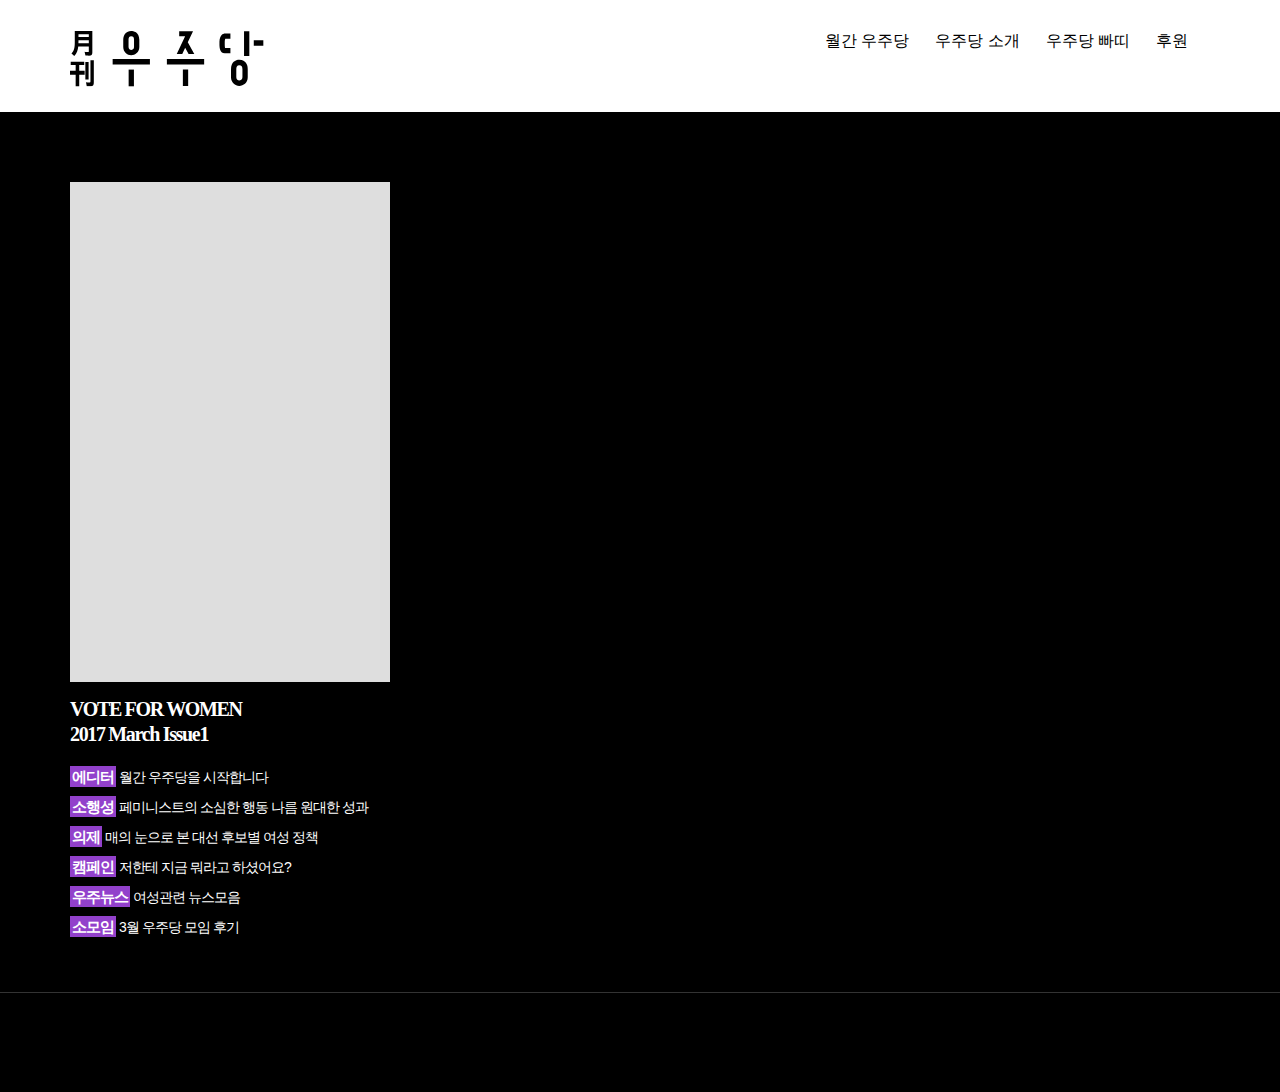
==== index.html @ 3b4b04cb "기존 작업분 commit 합니다 (테스트- 미완성 작업)" ====
<html>
<meta http-equiv="Content-Type" content="text/html; charset=utf-8">
<head>
    <script src="https://cdnjs.cloudflare.com/ajax/libs/jquery/2.2.1/jquery.min.js"></script>
    <link rel="stylesheet" href="https://maxcdn.bootstrapcdn.com/bootstrap/3.3.2/css/bootstrap.min.css">
    <script src="https://maxcdn.bootstrapcdn.com/bootstrap/3.3.2/js/bootstrap.min.js"></script>
    <title>월간우주당-여성 페이지</title>
    <link rel="stylesheet" type="text/css" href="css_for_gang.css">
    <script src="js_for_gang.js"></script>
    <meta property="og:url" content="http://zine.wouldyouparty.org/201703/" />
    <meta property="og:site_name" content="월간우주당" />
    <meta property="og:title" content="월간우주당_VOTE_FOR_WOMAN" />
    <meta property="og:image" content="http://partiunion01112.cafe24.com/gang/voteforwoman/images/march_seo.png" />
    <meta property="og:description" content="월간우주당 3월호 VOTE FOR WOMAN" />
    <meta property="og:type" content="website" />
    <meta name="twitter:site_name" content="월간우주당" />
    <meta name="twitter:site" content="@parti_xyz" />
    <meta name="twitter:card" content="summary" />
    <meta name="twitter:title" content="직접 민주주의 플랫폼, 우주당" />
    <meta name="twitter:description" content="직접 민주주의 플랫폼, 우주당 &#39;우리가 주인이당!&#39;입니다" />
    <meta name="image" content="http://partiunion01112.cafe24.com/gang/voteforwoman/images/march_seo.png" />
    <link href='http://wouldyouparty.org/assets/favicons/favicon-32x32-315a2682752416740e15cf5f308cfb45e7ac732d4934acbd611f9f1fa1547742.png' rel='icon' sizes='32x32' type='image/png'>
    <link href='http://wouldyouparty.org/assets/favicons/favicon-16x16-b17cedde4b00c1e97c269c603fef75b47e824b9885e42ff8fc1089679b3483b0.png' rel='icon' sizes='16x16' type='image/png'>
    <link color='#5bbad5' href='http://wouldyouparty.org/assets/favicons/safari-pinned-tab-bdd41044850ce773f03c54cdc2ffd9d845ed3f24c84ad67471674d48b0565b1c.svg' rel='mask-icon'>
    <meta content='#ffffff' name='theme-color'>
</head>
<body>
    <div class="header">
        <div class="container">
            <svg width="194px" height="57px" viewBox="0 0 194 57" version="1.1" xmlns="http://www.w3.org/2000/svg" xmlns:xlink="http://www.w3.org/1999/xlink">
                <!-- Generator: Sketch 42 (36781) - http://www.bohemiancoding.com/sketch -->
                <defs>
                    <polygon id="path-1" points="0 55.7012195 193.57582 55.7012195 193.57582 0.0344817073 0 0.0344817073"></polygon>
                </defs>
                <g id="Page-1" stroke="none" stroke-width="1" fill="none" fill-rule="evenodd">
                    <g id="PC-Copy-2" transform="translate(-49.000000, -30.000000)">
                        <g id="Group" transform="translate(49.000000, 30.000000)">
                            <g id="Page-1-Copy-2">
                                <polygon id="Fill-1" fill="#000000" points="42.6495289 34.4366159 79.917558 34.4366159 79.917558 29.10875 42.6495289 29.10875"></polygon>
                                <polygon id="Fill-2" fill="#000000" points="58.6358525 56.2953659 63.9303556 56.2953659 63.9303556 39.5770427 58.6358525 39.5770427"></polygon>
                                <g id="Group-15" transform="translate(0.000000, 0.849665)">
                                    <path d="M61.1891651,0.034570122 C63.0969437,0.034570122 69.3211703,0.679112805 69.3211703,8.97771037 L69.3211703,16.2082591 C69.3211703,21.5538079 65.1312631,24.4387774 61.1891651,24.4387774 C57.2848535,24.4387774 53.2460924,21.3601799 53.2460924,16.2082591 L53.2460924,8.97771037 C53.2460924,6.81685671 53.6845915,5.05652134 54.5879523,3.59502744 C55.9869314,1.33249695 58.3929645,0.034570122 61.1891651,0.034570122 Z M61.1891651,5.36243598 C59.1091504,5.36243598 58.5405954,6.94771037 58.5405954,8.97771037 L58.5405954,16.2082591 C58.5405954,18.3019177 60.1021443,19.1100274 61.1891651,19.1100274 C62.2761859,19.1100274 64.0266672,18.4920091 64.0266672,16.2082591 L64.0266672,8.97771037 C64.0266672,6.31466159 63.2691798,5.36243598 61.1891651,5.36243598 Z" id="Fill-3" fill="#000000"></path>
                                    <mask id="mask-2" fill="white">
                                        <use xlink:href="#path-1"></use>
                                    </mask>
                                    <g id="Clip-6"></g>
                                    <polygon id="Fill-5" fill="#000000" mask="url(#mask-2)" points="174.032293 25.1159451 179.327675 25.1159451 179.327675 0.485396341 174.032293 0.485396341"></polygon>
                                    <polygon id="Fill-7" fill="#000000" mask="url(#mask-2)" points="183.775057 14.8412805 193.57582 14.8412805 193.57582 9.51341463 183.775057 9.51341463"></polygon>
                                    <path d="M169.261528,29.0092835 C165.451244,29.0092835 161.002982,31.4636738 161.002982,38.3847713 L161.002982,46.478247 C161.002982,51.8458994 165.201677,55.0544665 169.261528,55.0544665 C173.367954,55.0544665 177.732733,52.0483689 177.732733,46.478247 L177.732733,38.3847713 C177.732733,36.6288567 177.540286,34.0515701 175.874165,31.9358079 C174.824052,30.600747 172.824883,29.0092835 169.261528,29.0092835 M169.261528,34.3362652 C171.590231,34.3362652 172.437351,35.4016616 172.437351,38.3847713 L172.437351,46.478247 C172.437351,49.0334299 170.479484,49.7266006 169.261528,49.7266006 C168.044452,49.7266006 166.298364,48.8203506 166.298364,46.478247 L166.298364,38.3847713 C166.298364,36.1116311 166.933704,34.3362652 169.261528,34.3362652" id="Fill-8" fill="#000000" mask="url(#mask-2)"></path>
                                    <path d="M160.415622,22.4524543 L154.741496,22.4524543 C149.446993,22.4524543 149.446993,15.4765396 149.446993,12.8515091 L149.446115,12.5137652 C149.437327,10.2052591 149.422388,6.34242378 151.61752,4.1258689 C152.596454,3.13739329 153.873286,2.6148628 155.309173,2.6148628 L160.415622,2.6148628 L160.415622,7.9436128 L155.318839,7.9436128 C155.037637,8.29903963 154.729194,9.3936128 154.741496,12.4934299 L154.741496,12.8515091 C154.741496,15.0397713 154.878582,16.4729726 155.149239,17.1245884 L160.415622,17.1245884 L160.415622,22.4524543 Z" id="Fill-9" fill="#000000" mask="url(#mask-2)"></path>
                                    <polygon id="Fill-10" fill="#000000" mask="url(#mask-2)" points="112.870897 55.2679878 118.166278 55.2679878 118.166278 38.5496646 112.870897 38.5496646"></polygon>
                                    <polygon id="Fill-11" fill="#000000" mask="url(#mask-2)" points="96.884573 33.5869512 134.151723 33.5869512 134.151723 28.2590854 96.884573 28.2590854"></polygon>
                                    <polygon id="Fill-12" fill="#000000" mask="url(#mask-2)" points="124.297445 23.1224604 117.792895 11.4747165 123.032915 0.441454268 109.178453 0.441454268 109.178453 5.45633232 115.127629 5.45633232 106.739906 23.1198079 112.262886 23.1198079 115.164537 17.0077043 118.575866 23.1091982"></polygon>
                                    <path d="M8.48878002,6.08469512 L18.8062506,6.08469512 L18.8062506,3.32615854 L8.48878002,3.32615854 L8.48878002,6.08469512 Z M8.42990339,12.2834451 L18.8062506,12.2834451 L18.8062506,9.40643293 L8.48878002,9.40643293 C8.48878002,10.4444207 8.45978108,11.3939939 8.42990339,12.2834451 L8.42990339,12.2834451 Z M22.3432423,21.6553963 C22.3432423,23.8197866 21.3994587,24.9178963 18.9820018,24.9178963 C18.2157268,24.9178963 17.0373154,24.8869512 15.4450101,24.7693598 C15.1515057,23.4643598 14.9151204,22.3370732 14.5908596,21.0028963 C15.9169019,21.2398476 17.0970708,21.2699085 17.7447138,21.2699085 C18.5109887,21.2699085 18.8062506,21.121372 18.8062506,20.3194512 L18.8062506,15.6042988 L8.25239474,15.6042988 C7.84025832,19.4308841 6.80859913,22.3070122 4.27338895,25.2733232 L1.4736733,22.6341463 C4.74528076,19.1346951 4.77427969,15.2780488 4.77427969,10.5337195 L4.77427969,0.0344817073 L22.3432423,0.0344817073 L22.3432423,21.6553963 Z" id="Fill-13" fill="#000000" mask="url(#mask-2)"></path>
                                    <path d="M23.8171792,51.3116098 C23.8171792,54.1302683 23.2864108,55.4043232 20.7810783,55.4043232 C20.1914332,55.4043232 18.0103616,55.3150244 16.7423171,55.2858476 L16.0050411,51.4309695 C17.3908388,51.578622 18.3934991,51.6378598 19.6307871,51.6378598 C20.2503099,51.6670366 20.4568175,51.3116098 20.4568175,50.6591098 L20.4568175,29.3653293 L23.8171792,29.3653293 L23.8171792,51.3116098 Z M15.3565194,48.7608476 L18.5991279,48.7608476 L18.5991279,31.0558171 L15.3565194,31.0558171 L15.3565194,48.7608476 Z M5.65945031,55.7013963 L5.65945031,43.8679817 L-0.000615128986,43.8679817 L-0.000615128986,40.0122195 L5.65945031,40.0122195 L5.65945031,34.2581951 L0.706783206,34.2581951 L0.706783206,30.7888049 L14.207107,30.7888049 L14.207107,34.2581951 L9.22631968,34.2581951 L9.22631968,40.0122195 L14.6491211,40.0122195 L14.6491211,43.8679817 L9.22631968,43.8679817 L9.22631968,55.7013963 L5.65945031,55.7013963 Z" id="Fill-14" fill="#000000" mask="url(#mask-2)"></path>
                                </g>
                            </g>
                        </g>
                    </g>
                </g>
            </svg>
            <ul>
                <li><a href="">월간 우주당</a></li>
                <li><a href="">우주당 소개</a></li>
                <li><a href="">우주당 빠띠</a></li>
                <li><a href="">후원</a></li>
            </ul>
        </div>
    </div>
    <div class="content">
        <div class="container" id="zine-section">
            <div class="zine" id="201703">
                <div class="cover">
                </div>
                <div class="sub-title">
                    VOTE FOR WOMEN<br/>
                    2017 March Issue1
                </div>
                <div class="list">
                    <ul>
                        <li>
                            <span class="gubun">에디터</span>
                            월간 우주당을 시작합니다
                        </li>
                        <li>
                            <span class="gubun">소행성</span>
                            페미니스트의 소심한 행동 나름 원대한 성과
                        </li>
                        <li>
                            <span class="gubun">의제</span>
                            매의 눈으로 본 대선 후보별 여성 정책
                        </li>
                        <li>
                            <span class="gubun">캠페인</span>
                            저한테 지금 뭐라고 하셨어요?
                        </li>
                        <li>
                            <span class="gubun">우주뉴스</span>
                            여성관련 뉴스모음
                        </li>
                        <li>
                            <span class="gubun">소모임</span>
                            3월 우주당 모임 후기
                        </li>
                    </ul>
                </div>
            </div>
            <div class="card" id="201703">
                
            </div>
        </div>
    </div>
    <div class="footer">
        
    </div>
</body>
</html>
---- css_for_gang.css ----
a{
    color:#000000;
}

a:hover{
    text-decoration: none;
}

ul{
    list-style-type: none;
    margin: 0;
    padding:0;
}

.header{
    height:112px;
    width:100%;
    padding:30px;
}

.header > .container > ul{
    display:inline;
    float:right;
}

.header > .container > ul > li{
    font-size:16px;
    display:inline;
    margin-right:22px;
    font-weight:weight;
}

.footer{
    border-top:1px solid #333333;
    height:100px;
    background-color:#000000;
    width:100%;
}

.content{
    background-color:#000000;
    height:880px;
    padding:70px 0px;
}

.card{
    display:inline-block;
    
}
.cover{
    width:320px;
    height:500px;
    background-color: #dedede;
}

.sub-title{
    font-family: 'Apple SD Gothic Neo';
    font-size: 20px;
    color: #ffffff;
    letter-spacing: -0.0667em;
    line-height: 25px;
    font-weight:700;
    display:inline-block;
    margin:15px 0px;
}

.gubun{
    background-color:#9241cb;
    color:#ffffff;
    font-weight:600;
    line-height:30px;
    font-size:15px;
    padding:2px;
}

.list{
    letter-spacing: -0.07em;
    color:#ffffff;
}
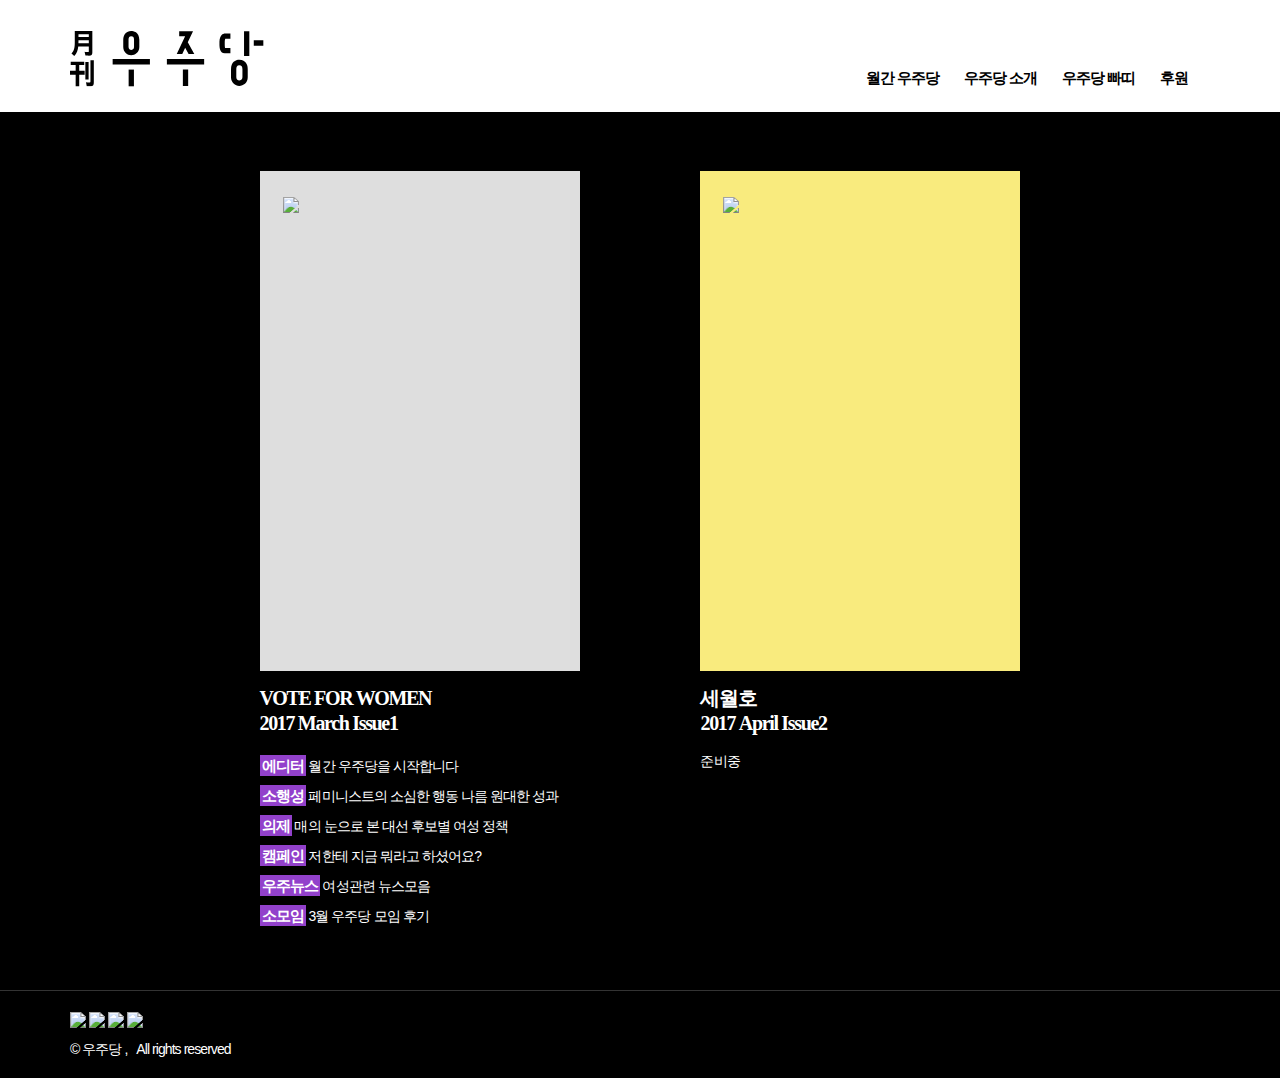
==== commit 92faff99: "index 작업 마무리" ====
--- a/index.html
+++ b/index.html
@@ -25,52 +25,69 @@
     <meta content='#ffffff' name='theme-color'>
 </head>
 <body>
+    <div class="mobile-open-menu" style="display:none;">
+        <img src="./images/group_close.png" id="closeBtn" style="float:right;cursor:pointer;margin-right:23px;margin-top:-10px;"/>
+        <br/>
+        <ul>
+            <li><a href="#">월간 우주당</a></li>
+            <li><a href="https://medium.com/%EC%9A%B0%EB%A6%AC%EA%B0%80-%EC%A3%BC%EC%9D%B8%EC%9D%B4%EB%8B%B9/%EC%A7%81%EC%A0%91-%EB%AF%BC%EC%A3%BC%EC%A3%BC%EC%9D%98-%ED%94%84%EB%A1%9C%EC%A0%9D%ED%8A%B8-%EC%A0%95%EB%8B%B9-%EC%9A%B0%EB%A6%AC%EA%B0%80-%EC%A3%BC%EC%9D%B8%EC%9D%B4%EB%8B%B9-66e951b4f45b#.pek2ekaon" target="_blank">우주당 소개</a></li>
+            <li><a href="https://wouldyou.parti.xyz" target="_blank">우주당 빠띠</a></li>
+            <li><a href="https://goo.gl/forms/P5toLtywmFPwruGw1" target="_blank">후원</a></li>
+        </ul>
+    </div>
     <div class="header">
         <div class="container">
-            <svg width="194px" height="57px" viewBox="0 0 194 57" version="1.1" xmlns="http://www.w3.org/2000/svg" xmlns:xlink="http://www.w3.org/1999/xlink">
-                <!-- Generator: Sketch 42 (36781) - http://www.bohemiancoding.com/sketch -->
-                <defs>
-                    <polygon id="path-1" points="0 55.7012195 193.57582 55.7012195 193.57582 0.0344817073 0 0.0344817073"></polygon>
-                </defs>
-                <g id="Page-1" stroke="none" stroke-width="1" fill="none" fill-rule="evenodd">
-                    <g id="PC-Copy-2" transform="translate(-49.000000, -30.000000)">
-                        <g id="Group" transform="translate(49.000000, 30.000000)">
-                            <g id="Page-1-Copy-2">
-                                <polygon id="Fill-1" fill="#000000" points="42.6495289 34.4366159 79.917558 34.4366159 79.917558 29.10875 42.6495289 29.10875"></polygon>
-                                <polygon id="Fill-2" fill="#000000" points="58.6358525 56.2953659 63.9303556 56.2953659 63.9303556 39.5770427 58.6358525 39.5770427"></polygon>
-                                <g id="Group-15" transform="translate(0.000000, 0.849665)">
-                                    <path d="M61.1891651,0.034570122 C63.0969437,0.034570122 69.3211703,0.679112805 69.3211703,8.97771037 L69.3211703,16.2082591 C69.3211703,21.5538079 65.1312631,24.4387774 61.1891651,24.4387774 C57.2848535,24.4387774 53.2460924,21.3601799 53.2460924,16.2082591 L53.2460924,8.97771037 C53.2460924,6.81685671 53.6845915,5.05652134 54.5879523,3.59502744 C55.9869314,1.33249695 58.3929645,0.034570122 61.1891651,0.034570122 Z M61.1891651,5.36243598 C59.1091504,5.36243598 58.5405954,6.94771037 58.5405954,8.97771037 L58.5405954,16.2082591 C58.5405954,18.3019177 60.1021443,19.1100274 61.1891651,19.1100274 C62.2761859,19.1100274 64.0266672,18.4920091 64.0266672,16.2082591 L64.0266672,8.97771037 C64.0266672,6.31466159 63.2691798,5.36243598 61.1891651,5.36243598 Z" id="Fill-3" fill="#000000"></path>
-                                    <mask id="mask-2" fill="white">
-                                        <use xlink:href="#path-1"></use>
-                                    </mask>
-                                    <g id="Clip-6"></g>
-                                    <polygon id="Fill-5" fill="#000000" mask="url(#mask-2)" points="174.032293 25.1159451 179.327675 25.1159451 179.327675 0.485396341 174.032293 0.485396341"></polygon>
-                                    <polygon id="Fill-7" fill="#000000" mask="url(#mask-2)" points="183.775057 14.8412805 193.57582 14.8412805 193.57582 9.51341463 183.775057 9.51341463"></polygon>
-                                    <path d="M169.261528,29.0092835 C165.451244,29.0092835 161.002982,31.4636738 161.002982,38.3847713 L161.002982,46.478247 C161.002982,51.8458994 165.201677,55.0544665 169.261528,55.0544665 C173.367954,55.0544665 177.732733,52.0483689 177.732733,46.478247 L177.732733,38.3847713 C177.732733,36.6288567 177.540286,34.0515701 175.874165,31.9358079 C174.824052,30.600747 172.824883,29.0092835 169.261528,29.0092835 M169.261528,34.3362652 C171.590231,34.3362652 172.437351,35.4016616 172.437351,38.3847713 L172.437351,46.478247 C172.437351,49.0334299 170.479484,49.7266006 169.261528,49.7266006 C168.044452,49.7266006 166.298364,48.8203506 166.298364,46.478247 L166.298364,38.3847713 C166.298364,36.1116311 166.933704,34.3362652 169.261528,34.3362652" id="Fill-8" fill="#000000" mask="url(#mask-2)"></path>
-                                    <path d="M160.415622,22.4524543 L154.741496,22.4524543 C149.446993,22.4524543 149.446993,15.4765396 149.446993,12.8515091 L149.446115,12.5137652 C149.437327,10.2052591 149.422388,6.34242378 151.61752,4.1258689 C152.596454,3.13739329 153.873286,2.6148628 155.309173,2.6148628 L160.415622,2.6148628 L160.415622,7.9436128 L155.318839,7.9436128 C155.037637,8.29903963 154.729194,9.3936128 154.741496,12.4934299 L154.741496,12.8515091 C154.741496,15.0397713 154.878582,16.4729726 155.149239,17.1245884 L160.415622,17.1245884 L160.415622,22.4524543 Z" id="Fill-9" fill="#000000" mask="url(#mask-2)"></path>
-                                    <polygon id="Fill-10" fill="#000000" mask="url(#mask-2)" points="112.870897 55.2679878 118.166278 55.2679878 118.166278 38.5496646 112.870897 38.5496646"></polygon>
-                                    <polygon id="Fill-11" fill="#000000" mask="url(#mask-2)" points="96.884573 33.5869512 134.151723 33.5869512 134.151723 28.2590854 96.884573 28.2590854"></polygon>
-                                    <polygon id="Fill-12" fill="#000000" mask="url(#mask-2)" points="124.297445 23.1224604 117.792895 11.4747165 123.032915 0.441454268 109.178453 0.441454268 109.178453 5.45633232 115.127629 5.45633232 106.739906 23.1198079 112.262886 23.1198079 115.164537 17.0077043 118.575866 23.1091982"></polygon>
-                                    <path d="M8.48878002,6.08469512 L18.8062506,6.08469512 L18.8062506,3.32615854 L8.48878002,3.32615854 L8.48878002,6.08469512 Z M8.42990339,12.2834451 L18.8062506,12.2834451 L18.8062506,9.40643293 L8.48878002,9.40643293 C8.48878002,10.4444207 8.45978108,11.3939939 8.42990339,12.2834451 L8.42990339,12.2834451 Z M22.3432423,21.6553963 C22.3432423,23.8197866 21.3994587,24.9178963 18.9820018,24.9178963 C18.2157268,24.9178963 17.0373154,24.8869512 15.4450101,24.7693598 C15.1515057,23.4643598 14.9151204,22.3370732 14.5908596,21.0028963 C15.9169019,21.2398476 17.0970708,21.2699085 17.7447138,21.2699085 C18.5109887,21.2699085 18.8062506,21.121372 18.8062506,20.3194512 L18.8062506,15.6042988 L8.25239474,15.6042988 C7.84025832,19.4308841 6.80859913,22.3070122 4.27338895,25.2733232 L1.4736733,22.6341463 C4.74528076,19.1346951 4.77427969,15.2780488 4.77427969,10.5337195 L4.77427969,0.0344817073 L22.3432423,0.0344817073 L22.3432423,21.6553963 Z" id="Fill-13" fill="#000000" mask="url(#mask-2)"></path>
-                                    <path d="M23.8171792,51.3116098 C23.8171792,54.1302683 23.2864108,55.4043232 20.7810783,55.4043232 C20.1914332,55.4043232 18.0103616,55.3150244 16.7423171,55.2858476 L16.0050411,51.4309695 C17.3908388,51.578622 18.3934991,51.6378598 19.6307871,51.6378598 C20.2503099,51.6670366 20.4568175,51.3116098 20.4568175,50.6591098 L20.4568175,29.3653293 L23.8171792,29.3653293 L23.8171792,51.3116098 Z M15.3565194,48.7608476 L18.5991279,48.7608476 L18.5991279,31.0558171 L15.3565194,31.0558171 L15.3565194,48.7608476 Z M5.65945031,55.7013963 L5.65945031,43.8679817 L-0.000615128986,43.8679817 L-0.000615128986,40.0122195 L5.65945031,40.0122195 L5.65945031,34.2581951 L0.706783206,34.2581951 L0.706783206,30.7888049 L14.207107,30.7888049 L14.207107,34.2581951 L9.22631968,34.2581951 L9.22631968,40.0122195 L14.6491211,40.0122195 L14.6491211,43.8679817 L9.22631968,43.8679817 L9.22631968,55.7013963 L5.65945031,55.7013963 Z" id="Fill-14" fill="#000000" mask="url(#mask-2)"></path>
+            <div class="logo">
+                <svg width="194px" height="57px" viewBox="0 0 194 57" version="1.1" xmlns="http://www.w3.org/2000/svg" xmlns:xlink="http://www.w3.org/1999/xlink">
+                    <!-- Generator: Sketch 42 (36781) - http://www.bohemiancoding.com/sketch -->
+                    <defs>
+                        <polygon id="path-1" points="0 55.7012195 193.57582 55.7012195 193.57582 0.0344817073 0 0.0344817073"></polygon>
+                    </defs>
+                    <g id="Page-1" stroke="none" stroke-width="1" fill="none" fill-rule="evenodd">
+                        <g id="PC-Copy-2" transform="translate(-49.000000, -30.000000)">
+                            <g id="Group" transform="translate(49.000000, 30.000000)">
+                                <g id="Page-1-Copy-2">
+                                    <polygon id="Fill-1" fill="#000000" points="42.6495289 34.4366159 79.917558 34.4366159 79.917558 29.10875 42.6495289 29.10875"></polygon>
+                                    <polygon id="Fill-2" fill="#000000" points="58.6358525 56.2953659 63.9303556 56.2953659 63.9303556 39.5770427 58.6358525 39.5770427"></polygon>
+                                    <g id="Group-15" transform="translate(0.000000, 0.849665)">
+                                        <path d="M61.1891651,0.034570122 C63.0969437,0.034570122 69.3211703,0.679112805 69.3211703,8.97771037 L69.3211703,16.2082591 C69.3211703,21.5538079 65.1312631,24.4387774 61.1891651,24.4387774 C57.2848535,24.4387774 53.2460924,21.3601799 53.2460924,16.2082591 L53.2460924,8.97771037 C53.2460924,6.81685671 53.6845915,5.05652134 54.5879523,3.59502744 C55.9869314,1.33249695 58.3929645,0.034570122 61.1891651,0.034570122 Z M61.1891651,5.36243598 C59.1091504,5.36243598 58.5405954,6.94771037 58.5405954,8.97771037 L58.5405954,16.2082591 C58.5405954,18.3019177 60.1021443,19.1100274 61.1891651,19.1100274 C62.2761859,19.1100274 64.0266672,18.4920091 64.0266672,16.2082591 L64.0266672,8.97771037 C64.0266672,6.31466159 63.2691798,5.36243598 61.1891651,5.36243598 Z" id="Fill-3" fill="#000000"></path>
+                                        <mask id="mask-2" fill="white">
+                                            <use xlink:href="#path-1"></use>
+                                        </mask>
+                                        <g id="Clip-6"></g>
+                                        <polygon id="Fill-5" fill="#000000" mask="url(#mask-2)" points="174.032293 25.1159451 179.327675 25.1159451 179.327675 0.485396341 174.032293 0.485396341"></polygon>
+                                        <polygon id="Fill-7" fill="#000000" mask="url(#mask-2)" points="183.775057 14.8412805 193.57582 14.8412805 193.57582 9.51341463 183.775057 9.51341463"></polygon>
+                                        <path d="M169.261528,29.0092835 C165.451244,29.0092835 161.002982,31.4636738 161.002982,38.3847713 L161.002982,46.478247 C161.002982,51.8458994 165.201677,55.0544665 169.261528,55.0544665 C173.367954,55.0544665 177.732733,52.0483689 177.732733,46.478247 L177.732733,38.3847713 C177.732733,36.6288567 177.540286,34.0515701 175.874165,31.9358079 C174.824052,30.600747 172.824883,29.0092835 169.261528,29.0092835 M169.261528,34.3362652 C171.590231,34.3362652 172.437351,35.4016616 172.437351,38.3847713 L172.437351,46.478247 C172.437351,49.0334299 170.479484,49.7266006 169.261528,49.7266006 C168.044452,49.7266006 166.298364,48.8203506 166.298364,46.478247 L166.298364,38.3847713 C166.298364,36.1116311 166.933704,34.3362652 169.261528,34.3362652" id="Fill-8" fill="#000000" mask="url(#mask-2)"></path>
+                                        <path d="M160.415622,22.4524543 L154.741496,22.4524543 C149.446993,22.4524543 149.446993,15.4765396 149.446993,12.8515091 L149.446115,12.5137652 C149.437327,10.2052591 149.422388,6.34242378 151.61752,4.1258689 C152.596454,3.13739329 153.873286,2.6148628 155.309173,2.6148628 L160.415622,2.6148628 L160.415622,7.9436128 L155.318839,7.9436128 C155.037637,8.29903963 154.729194,9.3936128 154.741496,12.4934299 L154.741496,12.8515091 C154.741496,15.0397713 154.878582,16.4729726 155.149239,17.1245884 L160.415622,17.1245884 L160.415622,22.4524543 Z" id="Fill-9" fill="#000000" mask="url(#mask-2)"></path>
+                                        <polygon id="Fill-10" fill="#000000" mask="url(#mask-2)" points="112.870897 55.2679878 118.166278 55.2679878 118.166278 38.5496646 112.870897 38.5496646"></polygon>
+                                        <polygon id="Fill-11" fill="#000000" mask="url(#mask-2)" points="96.884573 33.5869512 134.151723 33.5869512 134.151723 28.2590854 96.884573 28.2590854"></polygon>
+                                        <polygon id="Fill-12" fill="#000000" mask="url(#mask-2)" points="124.297445 23.1224604 117.792895 11.4747165 123.032915 0.441454268 109.178453 0.441454268 109.178453 5.45633232 115.127629 5.45633232 106.739906 23.1198079 112.262886 23.1198079 115.164537 17.0077043 118.575866 23.1091982"></polygon>
+                                        <path d="M8.48878002,6.08469512 L18.8062506,6.08469512 L18.8062506,3.32615854 L8.48878002,3.32615854 L8.48878002,6.08469512 Z M8.42990339,12.2834451 L18.8062506,12.2834451 L18.8062506,9.40643293 L8.48878002,9.40643293 C8.48878002,10.4444207 8.45978108,11.3939939 8.42990339,12.2834451 L8.42990339,12.2834451 Z M22.3432423,21.6553963 C22.3432423,23.8197866 21.3994587,24.9178963 18.9820018,24.9178963 C18.2157268,24.9178963 17.0373154,24.8869512 15.4450101,24.7693598 C15.1515057,23.4643598 14.9151204,22.3370732 14.5908596,21.0028963 C15.9169019,21.2398476 17.0970708,21.2699085 17.7447138,21.2699085 C18.5109887,21.2699085 18.8062506,21.121372 18.8062506,20.3194512 L18.8062506,15.6042988 L8.25239474,15.6042988 C7.84025832,19.4308841 6.80859913,22.3070122 4.27338895,25.2733232 L1.4736733,22.6341463 C4.74528076,19.1346951 4.77427969,15.2780488 4.77427969,10.5337195 L4.77427969,0.0344817073 L22.3432423,0.0344817073 L22.3432423,21.6553963 Z" id="Fill-13" fill="#000000" mask="url(#mask-2)"></path>
+                                        <path d="M23.8171792,51.3116098 C23.8171792,54.1302683 23.2864108,55.4043232 20.7810783,55.4043232 C20.1914332,55.4043232 18.0103616,55.3150244 16.7423171,55.2858476 L16.0050411,51.4309695 C17.3908388,51.578622 18.3934991,51.6378598 19.6307871,51.6378598 C20.2503099,51.6670366 20.4568175,51.3116098 20.4568175,50.6591098 L20.4568175,29.3653293 L23.8171792,29.3653293 L23.8171792,51.3116098 Z M15.3565194,48.7608476 L18.5991279,48.7608476 L18.5991279,31.0558171 L15.3565194,31.0558171 L15.3565194,48.7608476 Z M5.65945031,55.7013963 L5.65945031,43.8679817 L-0.000615128986,43.8679817 L-0.000615128986,40.0122195 L5.65945031,40.0122195 L5.65945031,34.2581951 L0.706783206,34.2581951 L0.706783206,30.7888049 L14.207107,30.7888049 L14.207107,34.2581951 L9.22631968,34.2581951 L9.22631968,40.0122195 L14.6491211,40.0122195 L14.6491211,43.8679817 L9.22631968,43.8679817 L9.22631968,55.7013963 L5.65945031,55.7013963 Z" id="Fill-14" fill="#000000" mask="url(#mask-2)"></path>
+                                    </g>
                                 </g>
                             </g>
                         </g>
                     </g>
-                </g>
-            </svg>
-            <ul>
-                <li><a href="">월간 우주당</a></li>
-                <li><a href="">우주당 소개</a></li>
-                <li><a href="">우주당 빠띠</a></li>
-                <li><a href="">후원</a></li>
-            </ul>
+                </svg>
+            </div>
+            <div class="mobile-menu">
+                <img src="images/group_black.png"/>
+            </div>
+            <div class="menu">
+                <ul>
+                    <li><a href="#">월간 우주당</a></li>
+                    <li><a href="https://medium.com/%EC%9A%B0%EB%A6%AC%EA%B0%80-%EC%A3%BC%EC%9D%B8%EC%9D%B4%EB%8B%B9/%EC%A7%81%EC%A0%91-%EB%AF%BC%EC%A3%BC%EC%A3%BC%EC%9D%98-%ED%94%84%EB%A1%9C%EC%A0%9D%ED%8A%B8-%EC%A0%95%EB%8B%B9-%EC%9A%B0%EB%A6%AC%EA%B0%80-%EC%A3%BC%EC%9D%B8%EC%9D%B4%EB%8B%B9-66e951b4f45b#.pek2ekaon" target="_blank">우주당 소개</a></li>
+                    <li><a href="https://wouldyou.parti.xyz" target="_blank">우주당 빠띠</a></li>
+                    <li><a href="https://goo.gl/forms/P5toLtywmFPwruGw1" target="_blank">후원</a></li>
+                </ul>
+            </div>
         </div>
     </div>
-    <div class="content">
-        <div class="container" id="zine-section">
+    <div class="container text-center">
             <div class="zine" id="201703">
                 <div class="cover">
+                    <img src="./images/page_1_copy_2.png"/>
                 </div>
                 <div class="sub-title">
                     VOTE FOR WOMEN<br/>
@@ -80,7 +97,9 @@
                     <ul>
                         <li>
                             <span class="gubun">에디터</span>
-                            월간 우주당을 시작합니다
+                            <a href="https://medium.com/%EC%9A%B0%EB%A6%AC%EA%B0%80-%EC%A3%BC%EC%9D%B8%EC%9D%B4%EB%8B%B9/%EC%9B%94%EA%B0%84%EC%9A%B0%EC%A3%BC%EB%8B%B9%EC%9D%B4-%EC%8B%9C%EC%9E%91%EB%90%A9%EB%8B%88%EB%8B%A4-ea978620e80f#.3f1dcnqop" target="_blank">
+                                월간 우주당을 시작합니다
+                            </a>
                         </li>
                         <li>
                             <span class="gubun">소행성</span>
@@ -105,13 +124,38 @@
                     </ul>
                 </div>
             </div>
-            <div class="card" id="201703">
-                
+            <div class="zine" id="201704">
+                <div class="cover" style="background-color:#F9EB7E;">
+                    <img src="./images/page_1_copy_2.png">
+                </div>
+                <div class="sub-title">
+                    세월호<br/>
+                    2017 April Issue2
+                </div>
+                <div class="list">
+                    <ul>
+                        <li>
+                            준비중
+                        </li>
+                    </ul>
+                </div>
+            </div>
+        </div>
+    <div class="footer">
+        <div class="container">
+            <div style="margin-bottom: 10px;">
+                <a href="https://wouldyou.parti.xyz" target="_blank"> <img src="./images/icon-parti-gray.png"/></a>
+                <a href="https://www.facebook.com/wouldyouparty.org" target="_blank"><img src="./images/icon-facebook-gray.png"/></a>
+                <a href="https://twitter.com/wouldyouparty" target="_blank"><img src="./images/icon-twitter-gray.png"/></a>
+                <a href="mailto:info@wouldyouparty.org"><img src="./images/icon-envelope-gray.png"/></a>
+            </div>
+            <div class="copyright">
+                ©
+                <a href="http://wouldyouparty.org/" target="_blank"><span>우주당</span></a>
+                ,&nbsp;&nbsp;
+                All rights reserved
             </div>
         </div>
     </div>
-    <div class="footer">
-        
-    </div>
 </body>
 </html>
--- a/css_for_gang.css
+++ b/css_for_gang.css
@@ -1,3 +1,12 @@
+*{
+    font-family: 'Noto Sans Kr', sans-serif;
+    letter-spacing: -0.0667em;
+}
+
+body{
+    background-color:#000000;
+}
+
 a{
     color:#000000;
 }
@@ -16,18 +25,23 @@
     height:112px;
     width:100%;
     padding:30px;
+    background-color:#ffffff;
 }
 
-.header > .container > ul{
+.menu{
+    margin-top:-20px;
+}
+
+.header > .container > .menu > ul{
     display:inline;
     float:right;
 }
 
-.header > .container > ul > li{
-    font-size:16px;
+.header > .container > .menu > ul > li{
+    font-size:15px;
     display:inline;
     margin-right:22px;
-    font-weight:weight;
+    font-weight:600;
 }
 
 .footer{
@@ -39,18 +53,25 @@
 
 .content{
     background-color:#000000;
-    height:880px;
-    padding:70px 0px;
+    height:100%;
 }
 
-.card{
-    display:inline-block;
-    
+.footer{
+    padding: 18px 20px !important;
+    height: 88px !important;
+    color:#ffffff;
 }
+
+.footer a, .zine a {
+    color:#ffffff;
+}
+
 .cover{
     width:320px;
     height:500px;
     background-color: #dedede;
+    padding:26px 23px;
+    cursor:pointer;
 }
 
 .sub-title{
@@ -62,6 +83,7 @@
     font-weight:700;
     display:inline-block;
     margin:15px 0px;
+    text-align:left;
 }
 
 .gubun{
@@ -76,4 +98,66 @@
 .list{
     letter-spacing: -0.07em;
     color:#ffffff;
+    text-align:left;
+}
+
+.zine{
+    display:inline-table;
+    margin:59px;
+    text-align: left;
+}
+
+/* mobile-menu */
+.mobile-menu{display:none;}
+.mobile-open-menu{
+    padding-top:30px;
+    width:100%;
+    height:100%;
+    position:absolute;
+    z-index:1;
+    background-color:rgba(0,0,0,.9);
+}
+
+.mobile-open-menu > ul > li > a{
+    color:#ffffff !important;
+    letter-spacing: -0.07em;
+    line-height: 80px;
+    font-size:30px;
+    font-weight:600;
+
+}
+
+.mobile-open-menu > ul{
+    display:inline;
+    list-style-type: none;
+    text-align: center;
+}
+
+
+/* Tablet & Desktop Device */
+@media all and (min-width:768px) {
+     
+}
+
+/* Tablet Device */
+@media all and (min-width:768px) and (max-width:1024px) {
+    .zine-section { width:900px; }
+}
+
+/* Desktop Device */
+@media all and (min-width:1025px) {
+    .zine-section { width:900px; }
+}
+
+/* Mobile Device */
+@media all and (max-width:640px) {
+    .header{ padding:0px; height:55px; }
+    .header > .container { padding:15px 20px;}
+    .header svg { width:100px; height:29px; }
+    .container{ padding:20px; }
+    .zine { margin:0px; }
+    .list { margin-bottom:20px; }
+    .menu { display:none; }
+    .mobile-menu { display:inline-block !important; float:right; cursor:pointer; }
+    .logo { display:inline-block;}
 }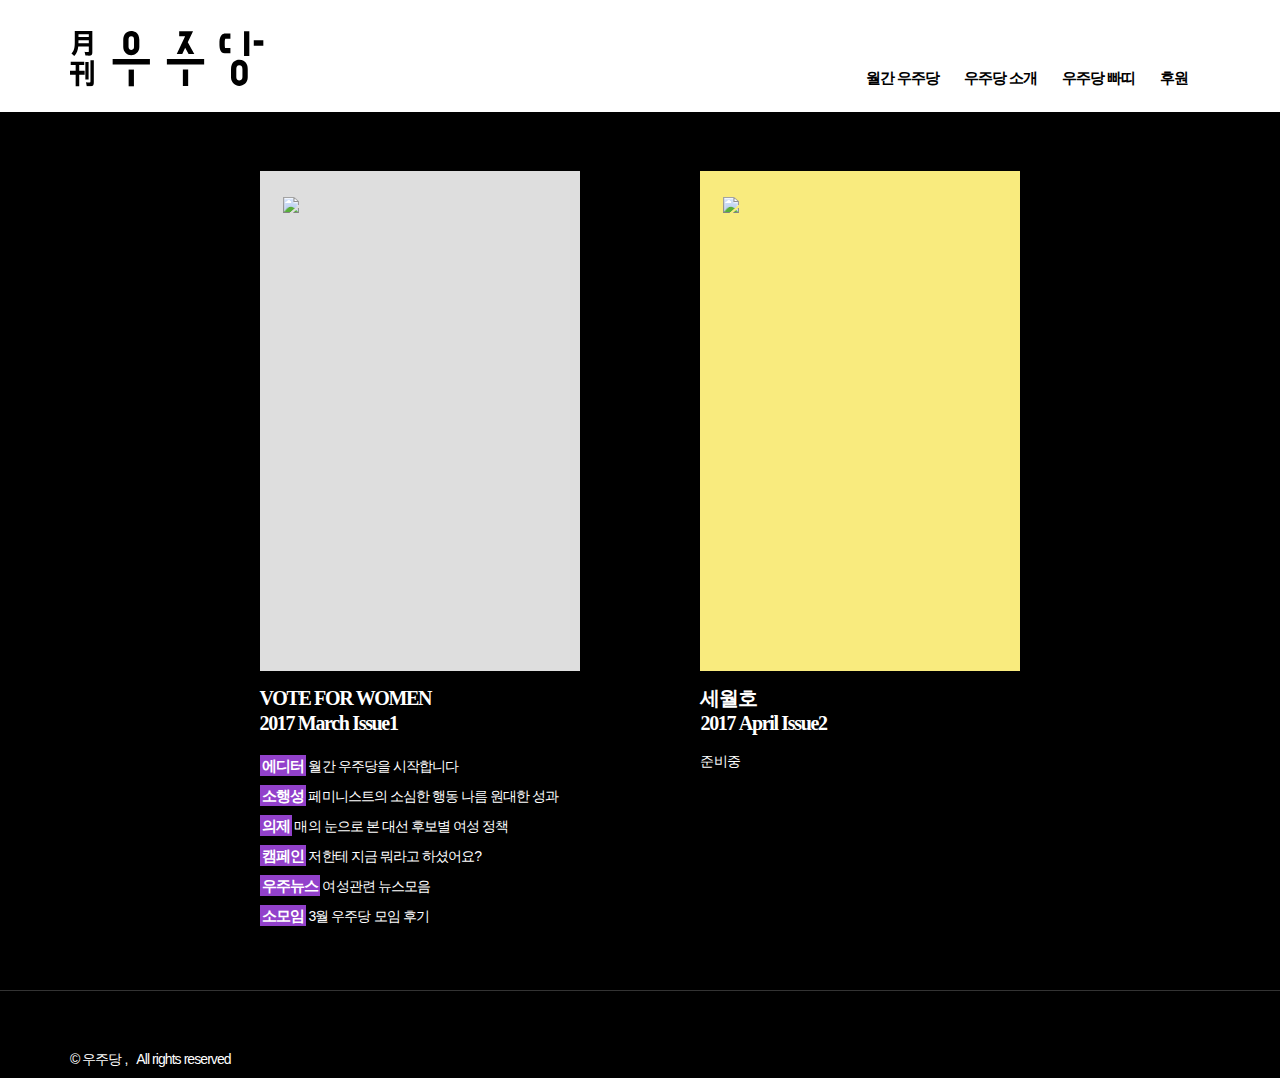
==== commit 82869a88: "공통으로 쓰는 css파일이 추가됩니다" ====
--- a/index.html
+++ b/index.html
@@ -1,28 +1,32 @@
 <html>
 <meta http-equiv="Content-Type" content="text/html; charset=utf-8">
+<meta name="viewport" content="width=device-width, initial-scale=1.0" />
 <head>
     <script src="https://cdnjs.cloudflare.com/ajax/libs/jquery/2.2.1/jquery.min.js"></script>
     <link rel="stylesheet" href="https://maxcdn.bootstrapcdn.com/bootstrap/3.3.2/css/bootstrap.min.css">
     <script src="https://maxcdn.bootstrapcdn.com/bootstrap/3.3.2/js/bootstrap.min.js"></script>
-    <title>월간우주당-여성 페이지</title>
-    <link rel="stylesheet" type="text/css" href="css_for_gang.css">
-    <script src="js_for_gang.js"></script>
-    <meta property="og:url" content="http://zine.wouldyouparty.org/201703/" />
+    <title>월간우주당</title>
+    <link rel="stylesheet" type="text/css" href="./stylesheets/index.css">
+    <link rel="stylesheet" type="text/css" href="./stylesheets/common.css">
+    <script src="./javascripts/index.js"></script>
+    <meta property="og:url" content="http://zine.wouldyouparty.org/index.html" />
     <meta property="og:site_name" content="월간우주당" />
-    <meta property="og:title" content="월간우주당_VOTE_FOR_WOMAN" />
-    <meta property="og:image" content="http://partiunion01112.cafe24.com/gang/voteforwoman/images/march_seo.png" />
-    <meta property="og:description" content="월간우주당 3월호 VOTE FOR WOMAN" />
+    <meta property="og:title" content="월간우주당" />
+    <meta property="og:image" content="./images/march_seo.png" />
+    <meta property="og:description" content="매거진형 정치 참여 프로젝트 <월간우주당>" />
     <meta property="og:type" content="website" />
     <meta name="twitter:site_name" content="월간우주당" />
     <meta name="twitter:site" content="@parti_xyz" />
     <meta name="twitter:card" content="summary" />
     <meta name="twitter:title" content="직접 민주주의 플랫폼, 우주당" />
-    <meta name="twitter:description" content="직접 민주주의 플랫폼, 우주당 &#39;우리가 주인이당!&#39;입니다" />
-    <meta name="image" content="http://partiunion01112.cafe24.com/gang/voteforwoman/images/march_seo.png" />
-    <link href='http://wouldyouparty.org/assets/favicons/favicon-32x32-315a2682752416740e15cf5f308cfb45e7ac732d4934acbd611f9f1fa1547742.png' rel='icon' sizes='32x32' type='image/png'>
-    <link href='http://wouldyouparty.org/assets/favicons/favicon-16x16-b17cedde4b00c1e97c269c603fef75b47e824b9885e42ff8fc1089679b3483b0.png' rel='icon' sizes='16x16' type='image/png'>
-    <link color='#5bbad5' href='http://wouldyouparty.org/assets/favicons/safari-pinned-tab-bdd41044850ce773f03c54cdc2ffd9d845ed3f24c84ad67471674d48b0565b1c.svg' rel='mask-icon'>
+    <meta name="twitter:description" content="매거진형 정치 참여 프로젝트 #월간우주당을 소개합니다! @wouldyouparty" />
+    <meta name="twitter:image" content="./images/march_seo.png" />
+    <meta name="image" content="./images/march_seo.png" />
+    <meta name="description" content="매거진형 정치 참여 프로젝트 <월간우주당>을 소개합니다!" />
+    <meta name="keywords" content="우주당, 월간우주당, 우리가주인이당, 여성, 여성인권, 페미니즘, 소행성, 여성정책, 선거, 대선" />
+    <link href='./images/favicon.png' rel='icon' sizes='32x32' type='image/png'>
     <meta content='#ffffff' name='theme-color'>
+    <title>월간우주당 - VOTE FOR WOMEN</title>
 </head>
 <body>
     <div class="mobile-open-menu" style="display:none;">
@@ -141,13 +145,15 @@
                 </div>
             </div>
         </div>
+    <!-- common footer -->
     <div class="footer">
         <div class="container">
             <div style="margin-bottom: 10px;">
-                <a href="https://wouldyou.parti.xyz" target="_blank"> <img src="./images/icon-parti-gray.png"/></a>
-                <a href="https://www.facebook.com/wouldyouparty.org" target="_blank"><img src="./images/icon-facebook-gray.png"/></a>
-                <a href="https://twitter.com/wouldyouparty" target="_blank"><img src="./images/icon-twitter-gray.png"/></a>
-                <a href="mailto:info@wouldyouparty.org"><img src="./images/icon-envelope-gray.png"/></a>
+                <a href="https://wouldyou.parti.xyz" target="_blank"><div class="icon icon-parti"></div>
+                <a href="https://www.facebook.com/wouldyouparty.org" target="_blank"><div class="icon icon-facebook"></div></a>
+                <a href="https://twitter.com/wouldyouparty" target="_blank"><div class="icon icon-twitter"></div>
+                </a>
+                <a href="mailto:info@wouldyouparty.org"><div class="icon icon-envelope"></div></a>
             </div>
             <div class="copyright">
                 ©
@@ -157,5 +163,6 @@
             </div>
         </div>
     </div>
+    <!-- common footer -->
 </body>
 </html>
--- a/stylesheets/index.css
+++ b/stylesheets/index.css
@@ -0,0 +1,163 @@
+*{
+    font-family: 'Noto Sans Kr', sans-serif;
+    letter-spacing: -0.0667em;
+}
+
+body{
+    background-color:#000000;
+}
+
+a{
+    color:#000000;
+}
+
+a:hover{
+    text-decoration: none;
+}
+
+ul{
+    list-style-type: none;
+    margin: 0;
+    padding:0;
+}
+
+.header{
+    height:112px;
+    width:100%;
+    padding:30px;
+    background-color:#ffffff;
+}
+
+.menu{
+    margin-top:-20px;
+}
+
+.header > .container > .menu > ul{
+    display:inline;
+    float:right;
+}
+
+.header > .container > .menu > ul > li{
+    font-size:15px;
+    display:inline;
+    margin-right:22px;
+    font-weight:600;
+}
+
+.footer{
+    border-top:1px solid #333333;
+    height:100px;
+    background-color:#000000;
+    width:100%;
+}
+
+.content{
+    background-color:#000000;
+    height:100%;
+}
+
+.footer{
+    padding: 18px 20px !important;
+    height: 88px !important;
+    color:#ffffff;
+}
+
+.footer a, .zine a {
+    color:#ffffff;
+}
+
+.cover{
+    width:320px;
+    height:500px;
+    background-color: #dedede;
+    padding:26px 23px;
+    cursor:pointer;
+}
+
+.sub-title{
+    font-family: 'Apple SD Gothic Neo';
+    font-size: 20px;
+    color: #ffffff;
+    letter-spacing: -0.0667em;
+    line-height: 25px;
+    font-weight:700;
+    display:inline-block;
+    margin:15px 0px;
+    text-align:left;
+}
+
+.gubun{
+    background-color:#9241cb;
+    color:#ffffff;
+    font-weight:600;
+    line-height:30px;
+    font-size:15px;
+    padding:2px;
+}
+
+.list{
+    letter-spacing: -0.07em;
+    color:#ffffff;
+    text-align:left;
+}
+
+.zine{
+    display:inline-table;
+    margin:59px;
+    text-align: left;
+}
+
+/* mobile-menu */
+.mobile-menu{display:none;}
+.mobile-open-menu{
+    padding-top:30px;
+    width:100%;
+    height:100%;
+    position:absolute;
+    z-index:1;
+    background-color:rgba(0,0,0,.9);
+}
+
+.mobile-open-menu > ul > li > a{
+    color:#ffffff !important;
+    letter-spacing: -0.07em;
+    line-height: 80px;
+    font-size:30px;
+    font-weight:600;
+
+}
+
+.mobile-open-menu > ul{
+    display:inline;
+    list-style-type: none;
+    text-align: center;
+}
+
+
+/* Tablet & Desktop Device */
+@media all and (min-width:768px) {
+     
+}
+
+/* Tablet Device */
+@media all and (min-width:768px) and (max-width:1024px) {
+    .zine-section { width:900px; }
+}
+
+/* Desktop Device */
+@media all and (min-width:1025px) {
+    .zine-section { width:900px; }
+}
+
+/* Mobile Device */
+@media all and (max-width:640px) {
+    .header{ padding:0px; height:55px; }
+    .header > .container { padding:15px 20px;}
+    .header svg { width:100px; height:29px; }
+    .container{ padding:20px; }
+    .zine { margin:0px; }
+    .list { margin-bottom:20px; }
+    .menu { display:none; }
+    .mobile-menu { display:inline-block !important; float:right; cursor:pointer; }
+    .logo { display:inline-block;}
+}--- a/stylesheets/common.css
+++ b/stylesheets/common.css
@@ -0,0 +1,43 @@
+.footer img{
+    margin-right:10px;
+}
+
+.footer .icon {
+    width: 25px;
+    height: 25px;
+    display: inline-block;
+    background-size: contain;
+    background-repeat: no-repeat;
+    background-position: center;
+    margin-right: 8px;
+}
+.footer .icon-parti {
+    background-image:url('../images/icon-parti-gray.png');
+}
+.footer .icon-parti:hover {
+    background-image:url('../images/icon-parti-white.png');
+}
+
+.footer .icon-facebook {
+    background-image:url('../images/icon-facebook-gray.png');
+
+}
+.footer .icon-facebook:hover {
+    background-image:url('../images/icon-facebook-white.png');
+}
+
+.footer .icon-twitter {
+    background-image:url('../images/icon-twitter-gray.png');
+
+}
+.footer .icon-twitter:hover {
+    background-image:url('../images/icon-twitter-white.png');
+}
+
+.footer .icon-envelope {
+    background-image:url('../images/icon-envelope-gray.png');
+
+}
+.footer .icon-envelope:hover {
+    background-image:url('../images/icon-envelope-white.png');
+}
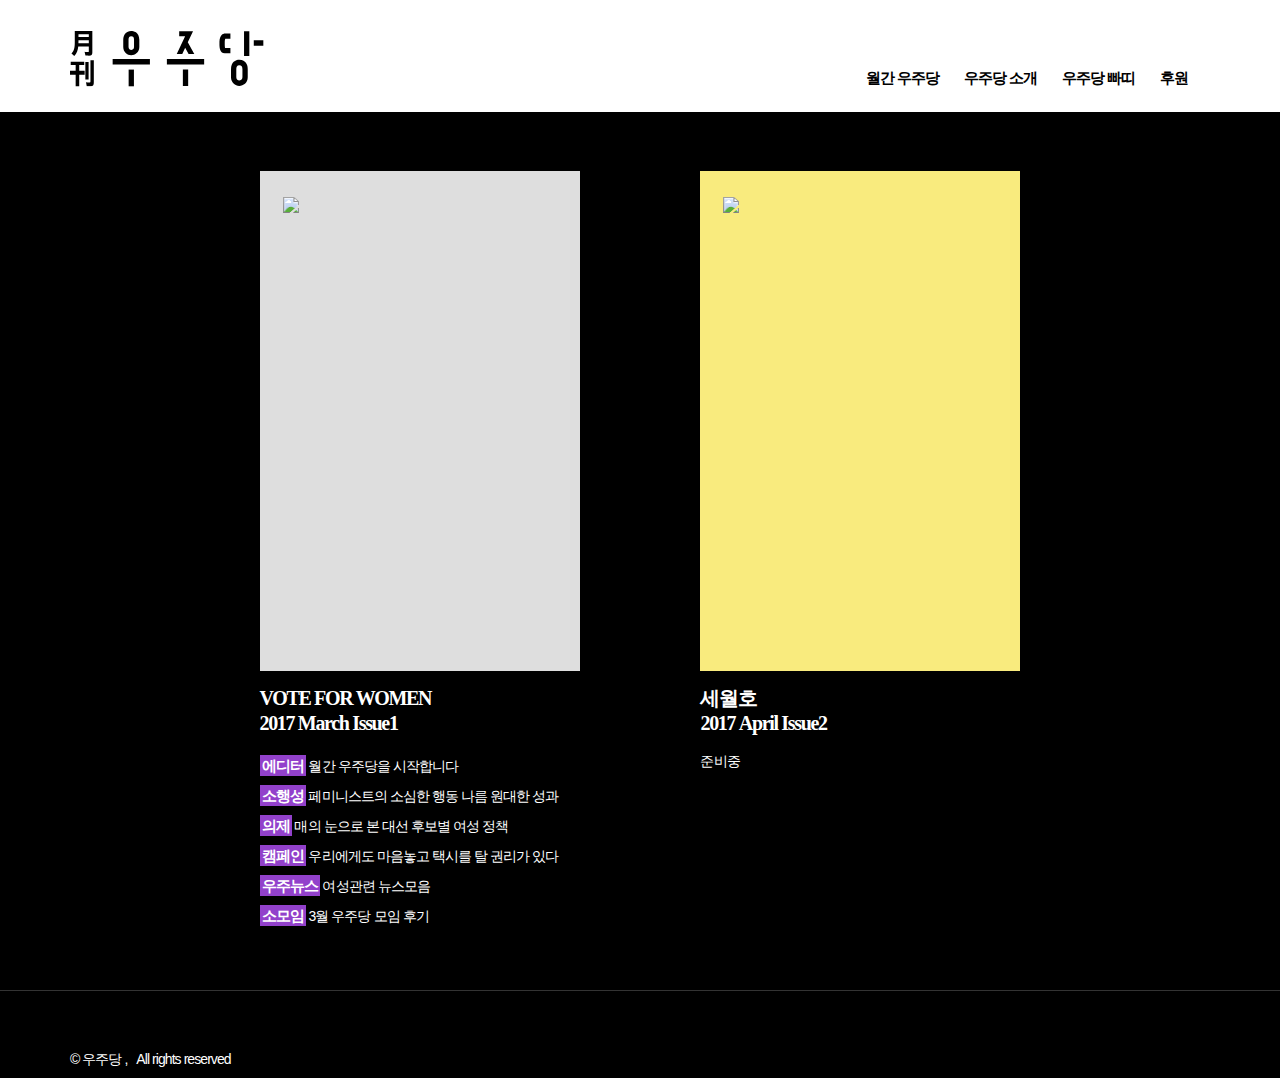
==== commit b0be9e9b: "월간우주당 메인에 링크가 추가됩니다" ====
--- a/index.html
+++ b/index.html
@@ -107,19 +107,19 @@
                         </li>
                         <li>
                             <span class="gubun">소행성</span>
-                            페미니스트의 소심한 행동 나름 원대한 성과
+                            <a href="./201703.html#anchor-femi-section">페미니스트의 소심한 행동 나름 원대한 성과</a>
                         </li>
                         <li>
                             <span class="gubun">의제</span>
-                            매의 눈으로 본 대선 후보별 여성 정책
+                            <a href="./201703.html#anchor-vote-section">매의 눈으로 본 대선 후보별 여성 정책</a>
                         </li>
                         <li>
                             <span class="gubun">캠페인</span>
-                            저한테 지금 뭐라고 하셨어요?
+                            <a href="./201703.html#anchor-taxi-section">우리에게도 마음놓고 택시를 탈 권리가 있다</a>
                         </li>
                         <li>
                             <span class="gubun">우주뉴스</span>
-                            여성관련 뉴스모음
+                            <a href="./201703.html#anchor-news-section">여성관련 뉴스모음</a>
                         </li>
                         <li>
                             <span class="gubun">소모임</span>
